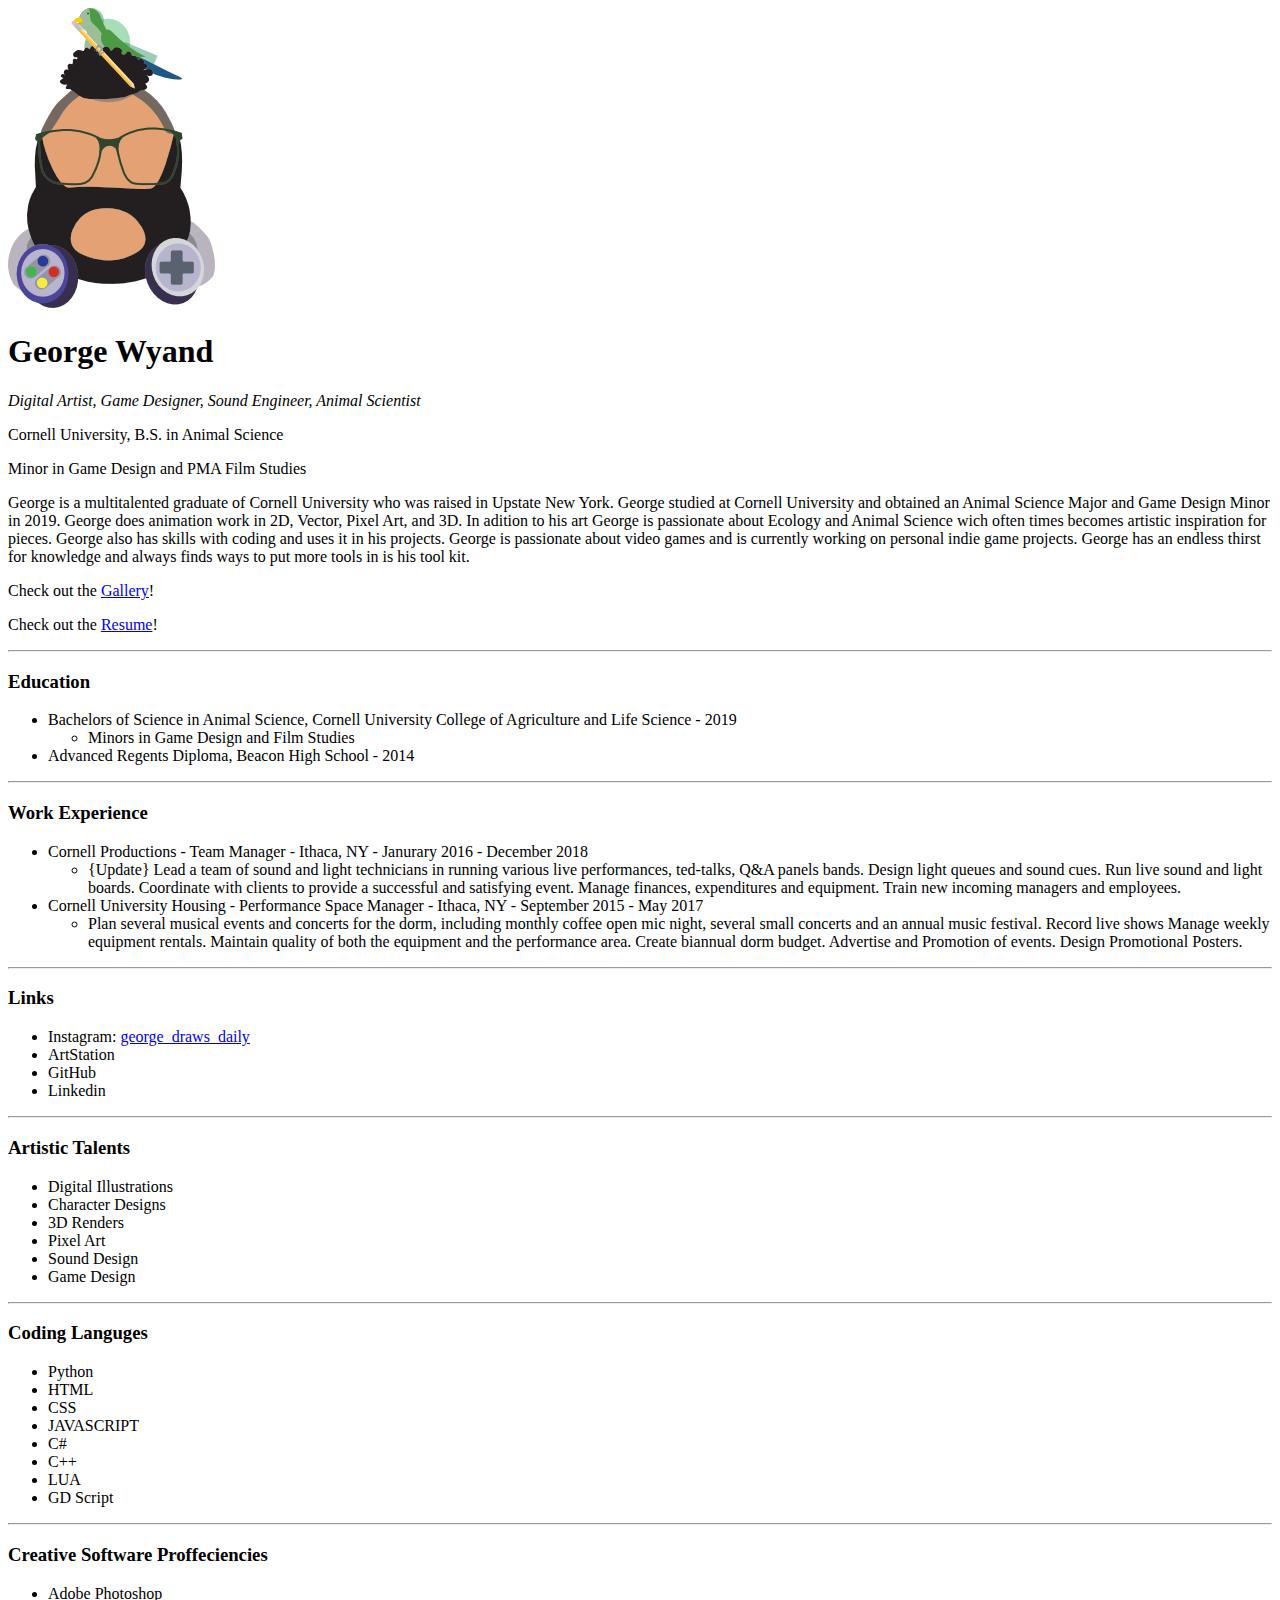
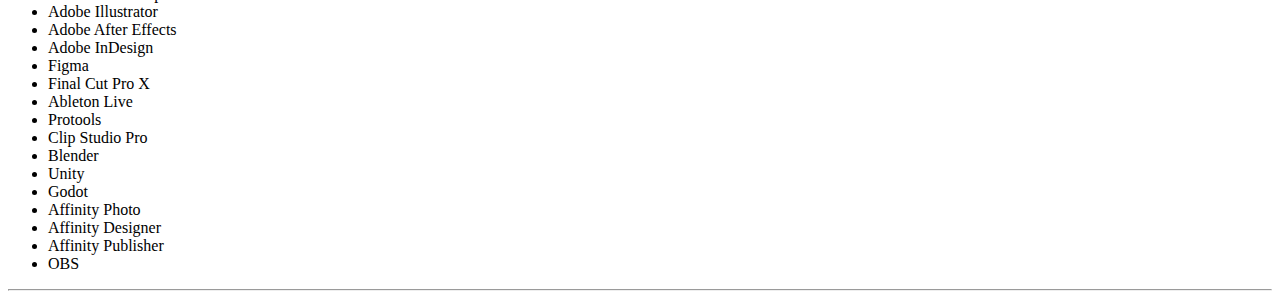
==== index.html @ 29435abd "Add first html files" ====
<!DOCTYPE html>
<html>
    <head>
        <meta charset="UTF-8">
        <meta name="description" content="George Wyand's Portfolio Website">
        <meta name="keywords" content="Digital, Art, Animation, 3D, Coding, Web Design, Design, Character, Game, Designer, Animal, Science, Creature, Sound">
        <meta name="author" content="George Wyand">
        <meta name="viewport" content="width=device-width, initial-scale=1.0">
        <title>🖊 George Wyand's Personal Site</title>
    </head>
    <body>
        <img src="images/gwIconsmall.png">
        <h1>George Wyand</h1>
        
        <p><em>Digital Artist, Game Designer, Sound Engineer, Animal Scientist</em></p>
        <p>Cornell University, B.S. in Animal Science</p>
        <p>Minor in Game Design and PMA Film Studies</p>

        <p> George is a multitalented graduate of Cornell University who was raised in Upstate New York. George studied at Cornell University and obtained an Animal Science Major
            and Game Design Minor in 2019. George does animation work in 2D, Vector, Pixel Art, and 3D. In adition to his art George is passionate about Ecology and Animal Science 
            wich often times becomes artistic inspiration for pieces. George also has skills with  coding and uses it in his projects. 
            George is passionate about video games and is currently working on personal indie game projects. 
            George has an endless thirst for knowledge and always finds ways to put more tools in is his tool kit. </p>

        <p>Check out the <a href="gallery.html">Gallery</a>!</p>
        <p>Check out the <a href="resume.html">Resume</a>!</p>
        <hr>

        <h3>Education</h3>

        <ul>
            <li>Bachelors of Science in Animal Science,  Cornell University College of Agriculture and Life Science  - 2019</li>
            <ul>
                <li>Minors in Game Design and Film Studies</li>
            </ul>

            <li>Advanced Regents Diploma, Beacon High School -  2014  </li>
        </ul>
        <hr>

        <h3>Work Experience</h3>

        <ul>
            <li>Cornell Productions - Team Manager - Ithaca, NY - Janurary 2016 - December 2018</li>
            <ul>
                <li>{Update} Lead a team of sound and light technicians in running various live performances, ted-talks, 
                    Q&A panels bands. Design light queues and sound cues. Run live sound and light boards. 
                    Coordinate with clients to provide a successful and satisfying event. Manage finances, 
                    expenditures and equipment. Train new incoming managers and employees.</li>
            </ul>
            <li> Cornell University Housing - Performance Space Manager - Ithaca, NY - September 2015 - May 2017</li>
            <ul>
                <li>Plan several musical events and concerts for the dorm, including monthly coffee open mic night, 
                    several small concerts and an annual music festival. Record live shows Manage weekly equipment rentals. 
                    Maintain quality of both the equipment and the performance area. Create biannual dorm budget. 
                    Advertise and Promotion of events. Design Promotional Posters.</li>
            </ul>
        </ul>
        <hr>

        <h3>Links</h3>

        <ul>
            <li>Instagram: <a href="https://www.instagram.com/george_draws_daily/">george_draws_daily</a></li>
            <li>ArtStation</li>
            <li>GitHub</li>
            <li>Linkedin</li>
        </ul>
        <hr>
        
        <h3>Artistic Talents</h3>

        <ul>
            <li>Digital Illustrations</li>
            <li>Character Designs</li>
            <li>3D Renders</li>
            <li>Pixel Art</li>
            <li>Sound Design</li>
            <li>Game Design</li>
        </ul>
        <hr>

        <h3>Coding Languges</h3>

        <ul>
            <li>Python</li>
            <li>HTML</li>
            <li>CSS</li>
            <li>JAVASCRIPT</li>
            <li>C#</li>
            <li>C++</li>
            <li>LUA</li>
            <li>GD Script</li>
        </ul>
        <hr>

        <h3>Creative Software Proffeciencies</h3>

        <ul>
            <li>Adobe Photoshop</li>
            <li>Adobe Illustrator</li>
            <li>Adobe After Effects</li>
            <li>Adobe InDesign</li>
            <li>Figma</li>
            <li>Final Cut Pro X</li>
            <li>Ableton Live</li>
            <li>Protools</li>
            <li>Clip Studio Pro</li>
            <li>Blender</li>
            <li>Unity</li>
            <li>Godot</li>
            <li>Affinity Photo</li>
            <li>Affinity Designer</li>
            <li>Affinity Publisher</li>
            <li>OBS</li>

        </ul>
        <hr>

    </body>
</html>
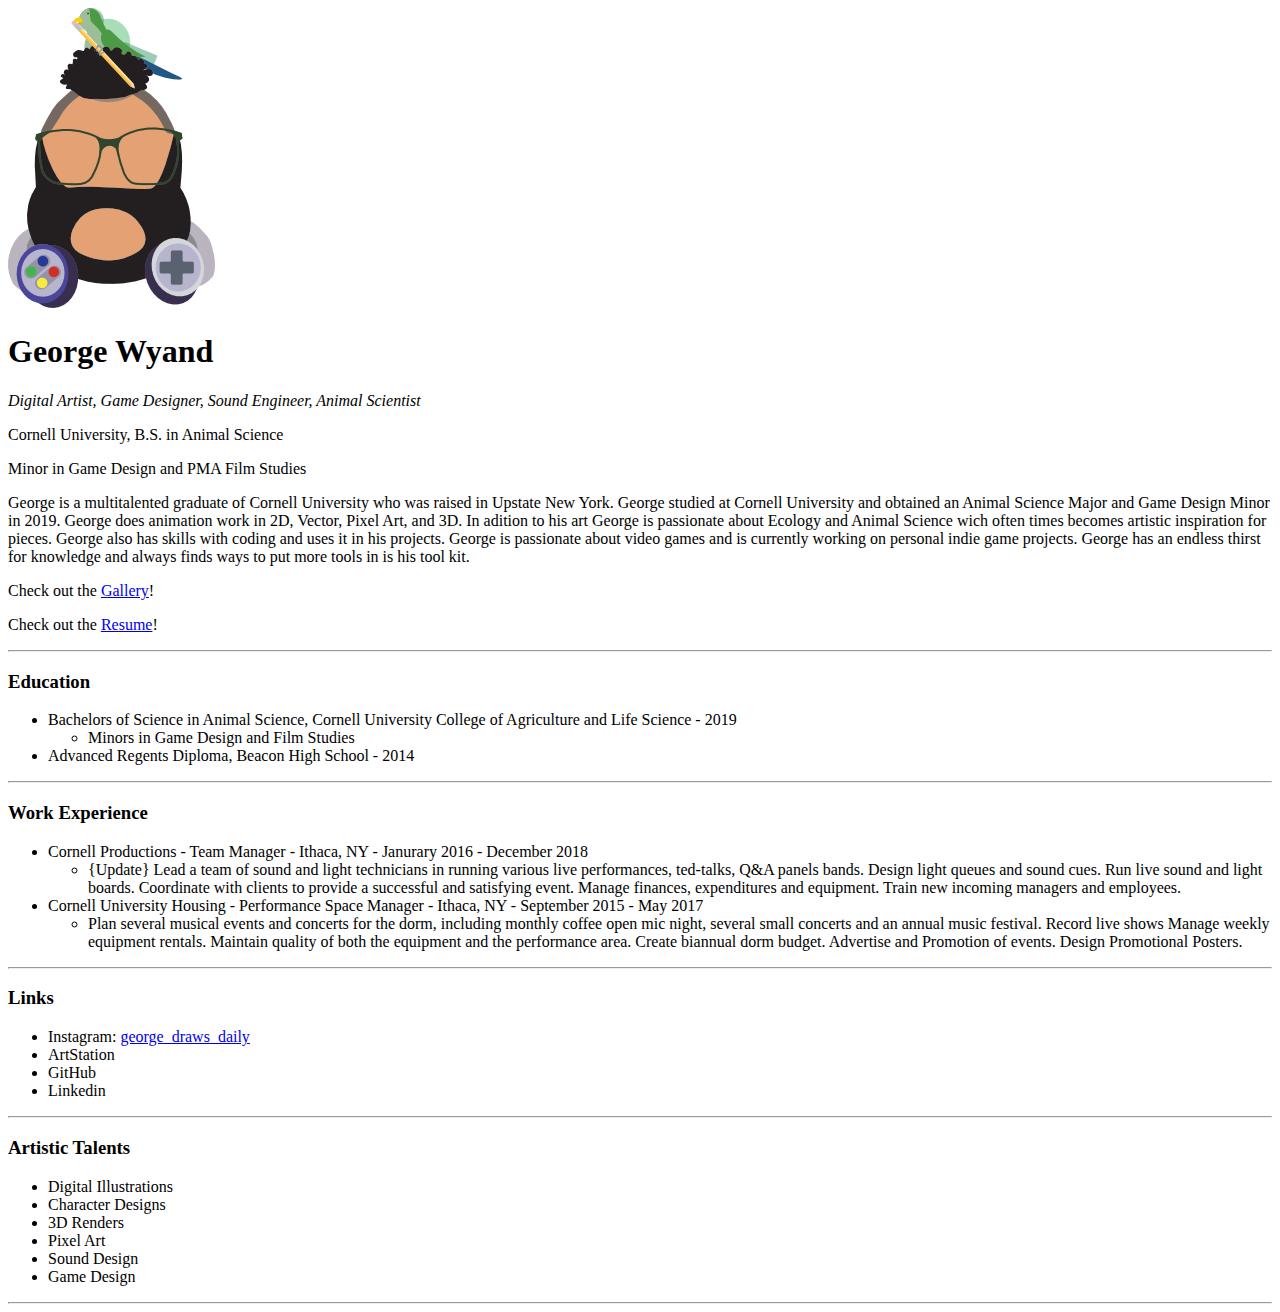
==== commit 144afa7d: "update index" ====
--- a/index.html
+++ b/index.html
@@ -9,7 +9,7 @@
         <title>🖊 George Wyand's Personal Site</title>
     </head>
     <body>
-        <img src="images/gwIconsmall.png">
+        <img src="images/gwicon.png">
         <h1>George Wyand</h1>
         
         <p><em>Digital Artist, Game Designer, Sound Engineer, Animal Scientist</em></p>
@@ -80,42 +80,5 @@
         </ul>
         <hr>
 
-        <h3>Coding Languges</h3>
-
-        <ul>
-            <li>Python</li>
-            <li>HTML</li>
-            <li>CSS</li>
-            <li>JAVASCRIPT</li>
-            <li>C#</li>
-            <li>C++</li>
-            <li>LUA</li>
-            <li>GD Script</li>
-        </ul>
-        <hr>
-
-        <h3>Creative Software Proffeciencies</h3>
-
-        <ul>
-            <li>Adobe Photoshop</li>
-            <li>Adobe Illustrator</li>
-            <li>Adobe After Effects</li>
-            <li>Adobe InDesign</li>
-            <li>Figma</li>
-            <li>Final Cut Pro X</li>
-            <li>Ableton Live</li>
-            <li>Protools</li>
-            <li>Clip Studio Pro</li>
-            <li>Blender</li>
-            <li>Unity</li>
-            <li>Godot</li>
-            <li>Affinity Photo</li>
-            <li>Affinity Designer</li>
-            <li>Affinity Publisher</li>
-            <li>OBS</li>
-
-        </ul>
-        <hr>
-
     </body>
 </html> 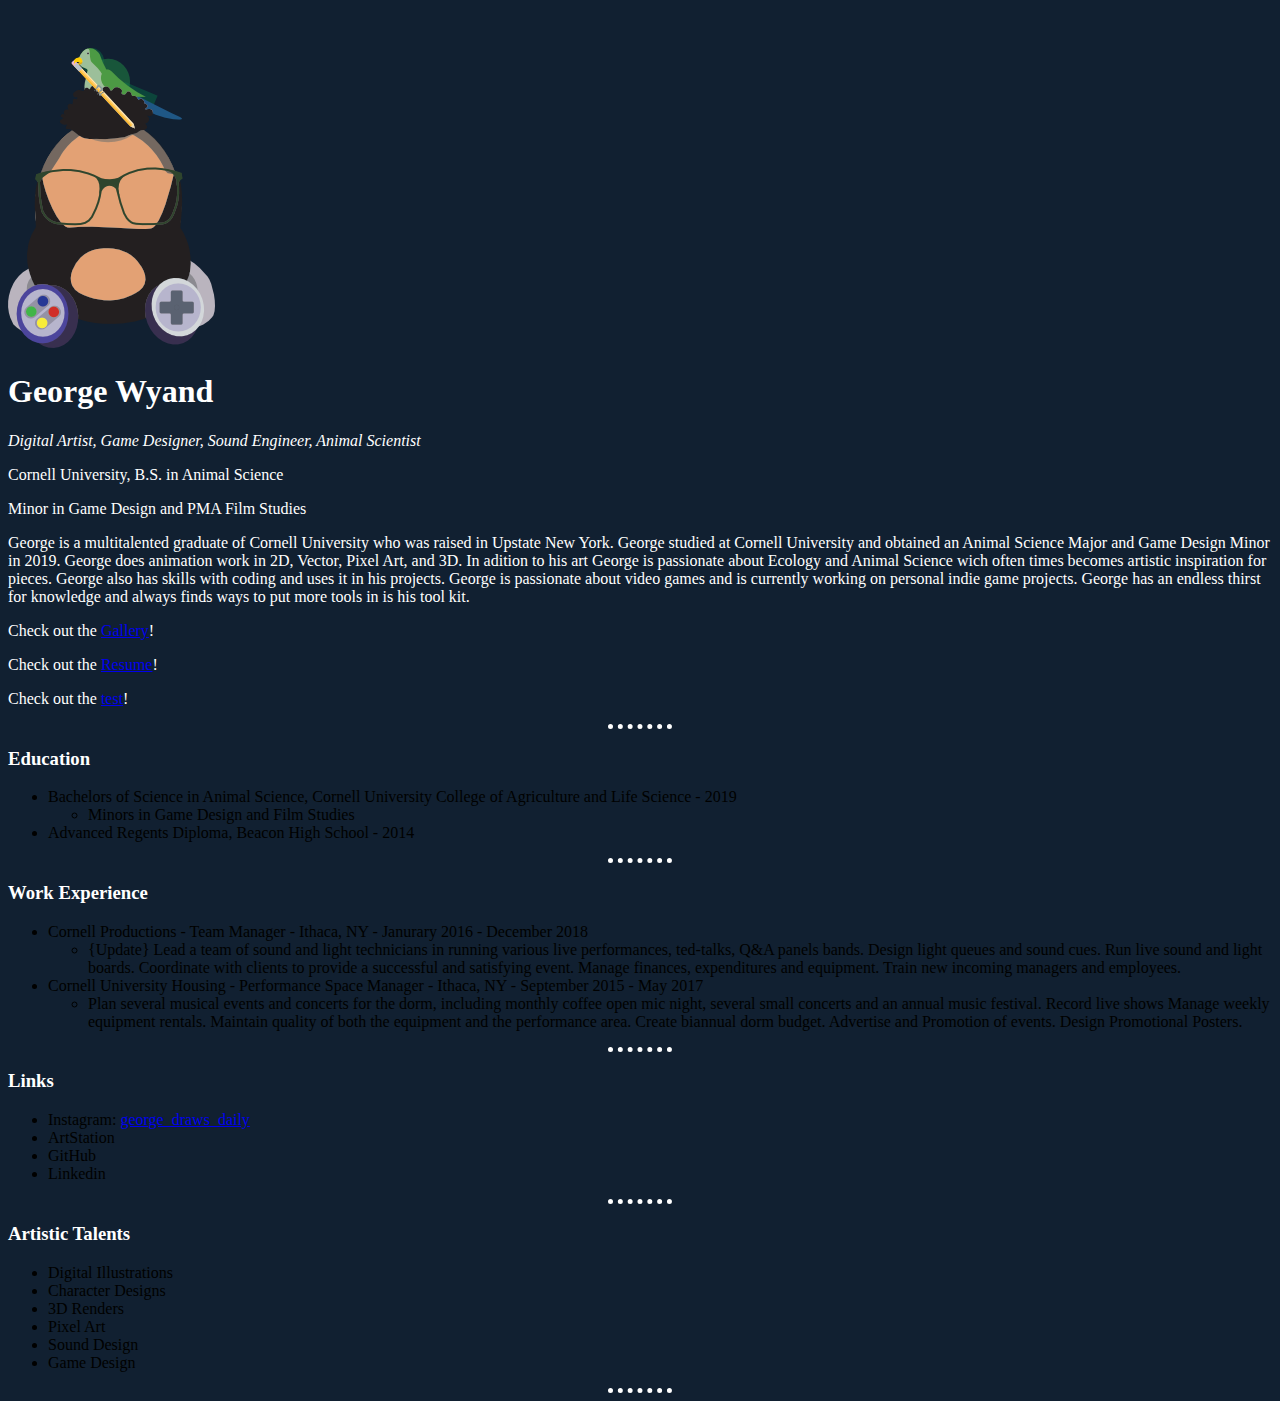
==== commit 285616aa: "Gallery update" ====
--- a/index.html
+++ b/index.html
@@ -6,6 +6,8 @@
         <meta name="keywords" content="Digital, Art, Animation, 3D, Coding, Web Design, Design, Character, Game, Designer, Animal, Science, Creature, Sound">
         <meta name="author" content="George Wyand">
         <meta name="viewport" content="width=device-width, initial-scale=1.0">
+        <link rel='stylesheet' href="style.css">
+        <link rel="icon" href="favicon.ico">
         <title>🖊 George Wyand's Personal Site</title>
     </head>
     <body>
@@ -24,6 +26,7 @@
 
         <p>Check out the <a href="gallery.html">Gallery</a>!</p>
         <p>Check out the <a href="resume.html">Resume</a>!</p>
+        <p>Check out the <a href="home.html">test</a>!</p>
         <hr>
 
         <h3>Education</h3>
--- a/style.css
+++ b/style.css
@@ -0,0 +1,97 @@
+
+/***************** Tag Selectors***********************/
+body {
+    background-color: rgb(17, 32, 49);
+    padding-top: 40px;
+}
+ 
+ 
+hr {
+    border-color: white;
+    border-width: 5px;
+    border-style: dotted none none none;
+    height: 0px;
+    width: 5%;
+}
+h1, h3 {
+    color: white;
+}
+p{
+    color:white;
+}
+/***************** Class Selectors*********************** Use to apply style to thimgs that apear many times */
+
+.circular{
+    border-radius: 100%;
+}
+.rotate90{
+    rotate: 270deg;
+}
+.card{
+    width: clamp(200px, 50%, 800px)
+}
+video{
+    width: 100%;
+    aspect-ratio: 16/9;
+}
+.lesson{
+    background-color: #D4ECDD;
+    height:100px;
+    justify-content: center;
+}
+
+.grid-1 {
+    justify-content: center;
+    padding-left: 5%;
+    padding-right: 5%;
+    display: grid;
+    grid-template-columns: 20% 30% 50%;
+    grid-template-rows: auto auto auto;
+}
+
+.item-1 {
+    background: #b03532;
+}
+.item-2 {
+    background: #33a8a5;
+  }
+.item-3 {
+    background: #30997a;
+  }
+.item-4 {
+    background: #6a478f;
+  }
+.item-5 {
+    background: #da6f2b;
+  }
+.item-6 {
+    background: #3d8bb1;
+  }
+.item-7 {
+    background: #e03f3f;
+  }
+.item-8 {
+    background: #59a627;
+  }
+.item-9 {
+    background: #4464a1;
+  }
+
+.navbar{
+    background-color:#152D35;
+    display:grid;
+    grid-template-columns: 5% 15% 75% 5%;
+    padding-top: 0px;
+    padding-left: 5%;
+    padding-right: 5%;
+}
+/***************** ID Selectors*********************** Use to style for things that only appear once */
+
+
+#heading{
+    color: #f81667;
+}
+
+:root{
+    --text-color: white;
+}